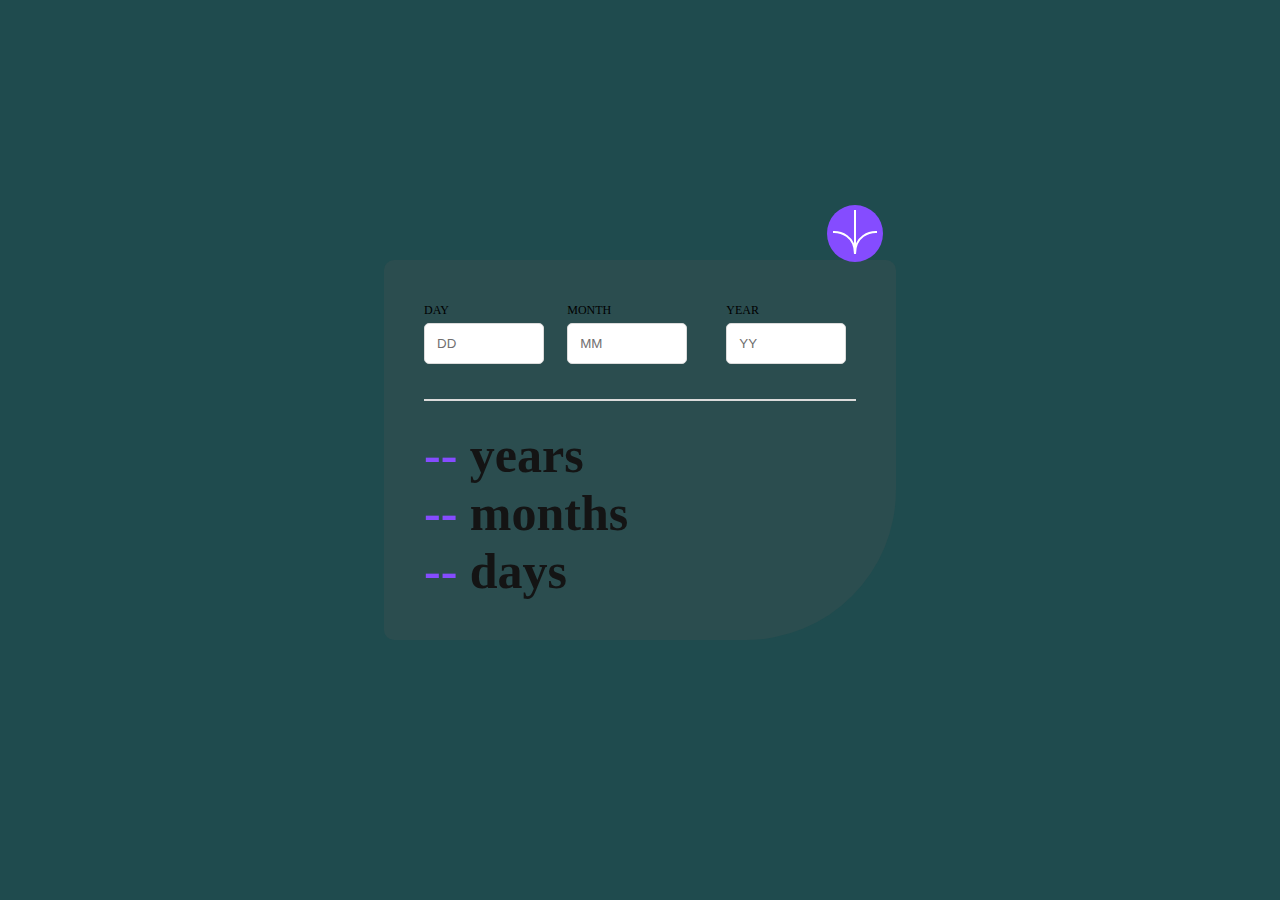
==== index.html @ 721d61b0 "first commit" ====
<!DOCTYPE html>
<html lang="en">
  <head>
    <meta charset="UTF-8" />
    <meta name="viewport" content="width=device-width, initial-scale=1.0" />
    <!-- displays site properly based on user's device -->
    <link
      rel="icon"
      type="image/png"
      sizes="32x32"
      href="./assets/images/favicon-32x32.png" />
    <title>Frontend Mentor | Age calculator app</title>
    <link rel="stylesheet" href="/index.css" />
  </head>
  <body>
    <div class="center">
      <div class="general-container">
        <nav>
          <form
            action=""
            onsubmit="event.preventDefault();document.querySelector('.calculate-btn').click()"

            class="input-container">
            <label for="day">
              <span>DAY</span>
              <input type="number" name="day" id="day-input" placeholder="DD" />
            </label>
            <label for="month">
              <span>MONTH</span>
              <input
                type="number"
                name="month"
                id="month-input"
                placeholder="MM" />
            </label>
            <label for="year">
              <span>YEAR</span>
              <input
                type="number"
                name="year"
                id="year-input"
                placeholder="YY" />
            </label>
            <button type="submit" style="display: none"></button>
          </form>
          <aside>
            <hr />
            <button class="calculate-btn">
              <img src="/assets/images/icon-arrow.svg" alt="" />
            </button>
          </aside>
        </nav>
        <main>
          <div class="input-output">
            <h1><span class="dash yearOutput">--</span> years</h1>
            <h1><span class="dash monthOutput">--</span> months</h1>
            <h1><span class="dash dayOutput">--</span> days</h1>
          </div>
        </main>
      </div>
    </div>
    <script src="index.js"></script>
  </body>
</html>
---- index.css ----
* {
  margin: 0;
  padding: 0;
  box-sizing: border-box;
}
:root {
  --Purple: hsl(259, 100%, 65%);
  --Light-red: hsl(0, 100%, 67%);
  --White: hsl(0, 0%, 100%);
  --Off-white: hsl(0, 0%, 94%);
  --Light-grey: hsl(0, 0%, 86%);
  --Smokey-grey: hsl(0, 1%, 44%);
  --Off-black: hsl(0, 0%, 8%);
  --bgcolor: rgb(31, 75, 78);
}
.center {
  display: flex;
  justify-content: center;
  align-items: center;
  height: 100vh;
  background: rgb(31, 75, 78);
  /* background-color: var(--Smokey-grey); */
}
.general-container {
  /* background-color: var(--Off-white); */
  padding: 40px;
  border-radius: 10px 10px 150px 10px;
  width: 40%;
  margin: auto;
  background: rgb(43, 77, 79);
}
.input-container {
  display: flex;
  gap: 20px;
}
input {
  width: 120px;
  padding: 12px;
  margin: 5px 0;
  background: var(--White);
  outline: none;
  border: 1px solid var(--Light-grey);
  border-radius: 5px;
}
input:hover {
  cursor: pointer;
  border: 1px solid var(--Purple);
  transition-delay: 0.2s;
  transition: ease-in-out;
}
input:focus {
  background-color: var(--Purple);
  transition: all 2s;
}
input::placeholder {
  color: var(--Smokey-grey);
}
input::-webkit-outer-spin-button,
input::-webkit-inner-spin-button {
  -webkit-appearance: none;
  margin: 0;
}
label span {
  font-size: 12px;
}
hr {
  margin-top: 30px;
  margin-bottom: 25px;
  border: 0.01px solid var(--Light-grey);
  position: relative;
}
aside .calculate-btn {
  /* display: flex;
  justify-items: center; */
  overflow: hidden;
  position: fixed;
  right: 31%;
  top: 205px;
  border: none;
  padding: 5px;
  border-radius: 50%;
  background: var(--Purple);
}
.calculate-btn:hover {
  background: var(--Off-black);
  cursor: pointer;
  transition: ease-in-out;
  transition-delay: 0.02s;
}
.input-output .dash {
  color: var(--Purple);
}
.input-output h1 {
  font-size: 50px;
  color: var(--Off-black);
}
label .error {
  color: var(--Light-red);
  font-size: 14px;
}
.input-container.error label span {
  color: var(--Light-red);
}
.input-container.error label input {
  border: 1px solid var(--Light-red);
}
.input-container.error input,
::placeholder {
  color: var(--Light-red);
}
@media (max-width: 500px) {
  .center {
    display: flex;
    justify-content: center;
    align-items: center;
    /* height: 100px; */
  }
  .general-container {
    padding: 25px 40px;
    width: 80%;
    height: 400px;
  }
  input {
    width: 70px;
  }
  hr {
    margin-top: 40px;
    margin-bottom: 50px;
  }
  .input-output h1 {
    font-size: 40px;
  }
  aside .calculate-btn {
    position: fixed;
    right: 211px;
    top: 352px;
    padding: 5px;
    overflow: hidden;
    position: fixed;
  }
}
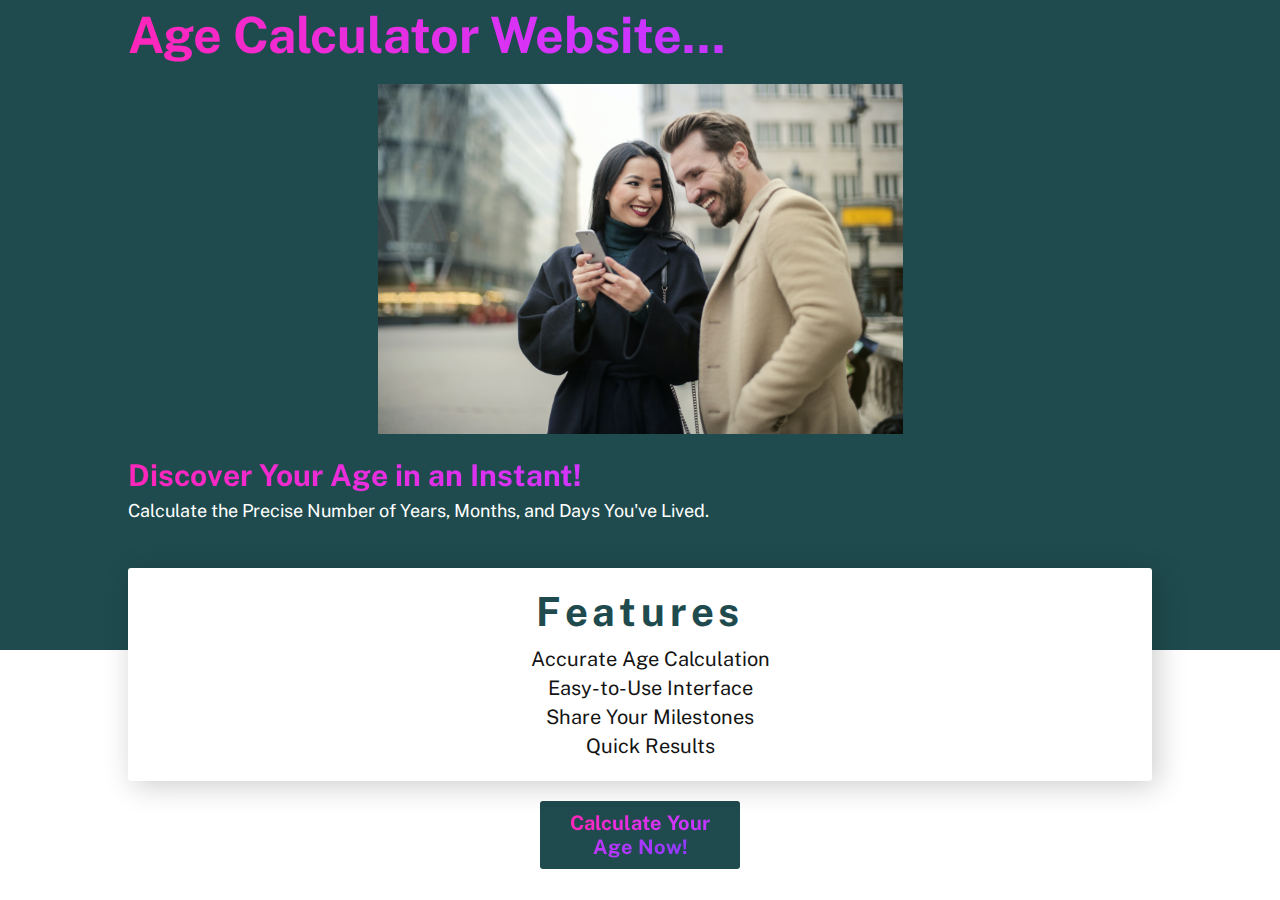
==== commit 2d6f2616: "first commit" ====
--- a/index.html
+++ b/index.html
@@ -3,62 +3,64 @@
   <head>
     <meta charset="UTF-8" />
     <meta name="viewport" content="width=device-width, initial-scale=1.0" />
-    <!-- displays site properly based on user's device -->
+    <title>Age Calculator Home Page</title>
     <link
-      rel="icon"
-      type="image/png"
-      sizes="32x32"
-      href="./assets/images/favicon-32x32.png" />
-    <title>Frontend Mentor | Age calculator app</title>
+      rel="stylesheet"
+      href="https://cdnjs.cloudflare.com/ajax/libs/font-awesome/6.4.2/css/all.min.css"
+      integrity="sha512-z3gLpd7yknf1YoNbCzqRKc4qyor8gaKU1qmn+CShxbuBusANI9QpRohGBreCFkKxLhei6S9CQXFEbbKuqLg0DA=="
+      crossorigin="anonymous"
+      referrerpolicy="no-referrer" />
+
+    <link rel="stylesheet" href="/index.css" />
     <link rel="stylesheet" href="/index.css" />
   </head>
   <body>
-    <div class="center">
-      <div class="general-container">
-        <nav>
-          <form
-            action=""
-            onsubmit="event.preventDefault();document.querySelector('.calculate-btn').click()"
+    <div class="bg-container">
+      <header>
+        <div class="header-head container">
+          <h1>Age Calculator Website...</h1>
+        </div>
+      </header>
+      <picture>
+        <div class="personImg">
+          <img id="random-image" src="" alt="" />
+        </div>
+      </picture>
 
-            class="input-container">
-            <label for="day">
-              <span>DAY</span>
-              <input type="number" name="day" id="day-input" placeholder="DD" />
-            </label>
-            <label for="month">
-              <span>MONTH</span>
-              <input
-                type="number"
-                name="month"
-                id="month-input"
-                placeholder="MM" />
-            </label>
-            <label for="year">
-              <span>YEAR</span>
-              <input
-                type="number"
-                name="year"
-                id="year-input"
-                placeholder="YY" />
-            </label>
-            <button type="submit" style="display: none"></button>
-          </form>
-          <aside>
-            <hr />
-            <button class="calculate-btn">
-              <img src="/assets/images/icon-arrow.svg" alt="" />
-            </button>
-          </aside>
-        </nav>
-        <main>
-          <div class="input-output">
-            <h1><span class="dash yearOutput">--</span> years</h1>
-            <h1><span class="dash monthOutput">--</span> months</h1>
-            <h1><span class="dash dayOutput">--</span> days</h1>
-          </div>
-        </main>
-      </div>
+      <section class="container">
+        <div class="section-header">
+          <h2>Discover Your Age in an Instant!</h2>
+          <p>
+            Calculate the Precise Number of Years, Months, and Days You've Lived.
+          </p>
+        </div>
+        <div class="content-container">
+          <ul class="features">
+            <h3>Features</h3>
+            <span>
+              <i class="fa-solid fa-circle-check" style="color: #1f4b4e"></i>
+              <li>Accurate Age Calculation</li>
+            </span>
+            <span>
+              <i class="fa-solid fa-circle-check" style="color: #1f4b4e"></i>
+              <li>Easy-to-Use Interface</li>
+            </span>
+            <span>
+              <i class="fa-solid fa-circle-check" style="color: #1f4b4e"></i>
+              <li>Share Your Milestones</li>
+            </span>
+            <span>
+              <i class="fa-solid fa-circle-check" style="color: #1f4b4e"></i>
+              <li>Quick Results</li>
+            </span>
+          </ul>
+          <button><a href="app.html">Calculate Your Age Now!</a></button>
+        </div>
+      </section>
     </div>
-    <script src="index.js"></script>
+    <script src="/index.js"></script>
   </body>
 </html>
+<!-- [Landing Page ]
+
+ -->
--- a/index.css
+++ b/index.css
@@ -1,3 +1,5 @@
+@import url("https://fonts.googleapis.com/css2?family=Public+Sans:wght@300;400;700&display=swap");
+
 * {
   margin: 0;
   padding: 0;
@@ -12,130 +14,177 @@
   --Smokey-grey: hsl(0, 1%, 44%);
   --Off-black: hsl(0, 0%, 8%);
   --bgcolor: rgb(31, 75, 78);
+  --border-radius: 3px;
+  --box-shadow: 5px 5px 30px rgba(0, 0, 0, 0.2);
+  --font-family: "Public Sans", sans-serif;
 }
-.center {
+body {
+  font-family: var(--font-family);
+  height: 100vh;
+}
+
+.container {
+  max-width: 80%;
+  margin: 0 auto;
+}
+.bg-container {
+  background-color: var(--bgcolor);
+  width: 100%;
+  height: 650px;
+  position: relative;
+}
+.header-head {
+  background-color: var(--bgcolor);
+  padding-top: 5px;
+}
+.header-head h1 {
+  background: linear-gradient(
+    270deg,
+    #903aff 0%,
+    #d434fe 56.42%,
+    #ff26b9 99.99%,
+    #fe34b9 100%
+  );
+  background-clip: text;
+  -webkit-text-fill-color: transparent;
+  -webkit-background-clip: text;
+  /* color: var(--White); */
+  font-size: 50px;
+}
+.personImg {
+  width: 100%;
+  /* height: 350px; */
+  margin-top: 20px;
+  background-position: center;
+  background-repeat: no-repeat;
+  background-attachment: fixed;
+  background-size: cover;
+  object-fit: cover;
+}
+#random-image {
+  height: 350px;
+  width: 100%;
+  object-fit: contain;
+  background-position: center;
+  background-attachment: fixed;
+}
+.section-header {
+  margin-top: 20px;
+  line-height: 2.2rem;
+  color: var(--White);
+}
+.section-header h2 {
+  font-size: 30px;
+  background: linear-gradient(
+    270deg,
+    #903aff 0%,
+    #d434fe 56.42%,
+    #ff26b9 99.99%,
+    #fe34b9 100%
+  );
+  background-clip: text;
+  -webkit-background-clip: text;
+  -webkit-text-fill-color: transparent;
+}
+.section-header p {
+  font-size: 18px;
+}
+.features {
+  background-color: var(--White);
+  color: var(--Off-black);
+  text-align: center;
+  margin-top: 40px;
+  padding: 20px 0;
+  border-radius: var(--border-radius);
+  box-shadow: var(--box-shadow);
+  position: relative;
+}
+span {
   display: flex;
+  align-items: center;
   justify-content: center;
-  align-items: center;
-  height: 100vh;
-  background: rgb(31, 75, 78);
-  /* background-color: var(--Smokey-grey); */
-}
-.general-container {
-  /* background-color: var(--Off-white); */
-  padding: 40px;
-  border-radius: 10px 10px 150px 10px;
-  width: 40%;
-  margin: auto;
-  background: rgb(43, 77, 79);
-}
-.input-container {
-  display: flex;
   gap: 20px;
 }
-input {
-  width: 120px;
-  padding: 12px;
-  margin: 5px 0;
-  background: var(--White);
-  outline: none;
-  border: 1px solid var(--Light-grey);
-  border-radius: 5px;
+.features h3 {
+  color: var(--bgcolor);
+  font-size: 40px;
+  text-align: center;
+  letter-spacing: 0.3rem;
+  padding-bottom: 10px;
 }
-input:hover {
+ul li {
+  list-style-type: none;
+  font-size: 20px;
+  line-height: 1.8rem;
+}
+button {
+  background-color: var(--bgcolor);
+  border: none;
+  padding: 10px;
+  width: 200px;
+  border-radius: var(--border-radius);
   cursor: pointer;
-  border: 1px solid var(--Purple);
-  transition-delay: 0.2s;
-  transition: ease-in-out;
+  font-family: var(--font-family);
+  display: block;
+  margin: 20px auto;
 }
-input:focus {
-  background-color: var(--Purple);
-  transition: all 2s;
+button a {
+  text-decoration: none;
+  background: linear-gradient(
+    270deg,
+    #903aff 0%,
+    #d434fe 56.42%,
+    #ff26b9 99.99%,
+    #fe34b9 100%
+  );
+  background-clip: text;
+  -webkit-background-clip: text;
+  -webkit-text-fill-color: transparent;
+  font-weight: 700;
+  font-size: 20px;
+  text-align: center;
 }
-input::placeholder {
-  color: var(--Smokey-grey);
-}
-input::-webkit-outer-spin-button,
-input::-webkit-inner-spin-button {
-  -webkit-appearance: none;
-  margin: 0;
-}
-label span {
-  font-size: 12px;
-}
-hr {
-  margin-top: 30px;
-  margin-bottom: 25px;
-  border: 0.01px solid var(--Light-grey);
-  position: relative;
-}
-aside .calculate-btn {
-  /* display: flex;
-  justify-items: center; */
-  overflow: hidden;
-  position: fixed;
-  right: 31%;
-  top: 205px;
-  border: none;
-  padding: 5px;
-  border-radius: 50%;
-  background: var(--Purple);
-}
-.calculate-btn:hover {
-  background: var(--Off-black);
-  cursor: pointer;
-  transition: ease-in-out;
-  transition-delay: 0.02s;
-}
-.input-output .dash {
-  color: var(--Purple);
-}
-.input-output h1 {
-  font-size: 50px;
-  color: var(--Off-black);
-}
-label .error {
-  color: var(--Light-red);
-  font-size: 14px;
-}
-.input-container.error label span {
-  color: var(--Light-red);
-}
-.input-container.error label input {
-  border: 1px solid var(--Light-red);
-}
-.input-container.error input,
-::placeholder {
-  color: var(--Light-red);
-}
+
 @media (max-width: 500px) {
-  .center {
-    display: flex;
-    justify-content: center;
-    align-items: center;
-    /* height: 100px; */
+  .bg-container {
+    height: 450px;
+    position: relative;
   }
-  .general-container {
-    padding: 25px 40px;
-    width: 80%;
-    height: 400px;
+  .header-head h1 {
+    color: var(--White);
+    font-size: 24px;
   }
-  input {
-    width: 70px;
+  #random-image {
+    height: 200px;
   }
-  hr {
-    margin-top: 40px;
-    margin-bottom: 50px;
+  .section-header {
+    line-height: 1.6rem;
   }
-  .input-output h1 {
-    font-size: 40px;
+  .section-header h2 {
+    font-size: 19px;
   }
-  aside .calculate-btn {
-    position: fixed;
-    right: 211px;
-    top: 352px;
-    padding: 5px;
-    overflow: hidden;
-    position: fixed;
+  .section-header p {
+    font-size: 14px;
+    font-size: 300;
+  }
+  .content-container {
+    color: var(--White);
+    line-height: 1.4rem;
+  }
+  ul li {
+    list-style-type: none;
+    font-size: 16px;
+    line-height: 1.5rem;
+  }
+  .features h3 {
+    font-size: 30px;
+    letter-spacing: 0.2;
+  }
+  button {
+    padding: 10px;
+    width: 100%;
+  }
+  button a {
+    font-size: 18px;
   }
 }
--- a/index.css
+++ b/index.css
@@ -1,3 +1,5 @@
+@import url("https://fonts.googleapis.com/css2?family=Public+Sans:wght@300;400;700&display=swap");
+
 * {
   margin: 0;
   padding: 0;
@@ -12,130 +14,177 @@
   --Smokey-grey: hsl(0, 1%, 44%);
   --Off-black: hsl(0, 0%, 8%);
   --bgcolor: rgb(31, 75, 78);
+  --border-radius: 3px;
+  --box-shadow: 5px 5px 30px rgba(0, 0, 0, 0.2);
+  --font-family: "Public Sans", sans-serif;
 }
-.center {
+body {
+  font-family: var(--font-family);
+  height: 100vh;
+}
+
+.container {
+  max-width: 80%;
+  margin: 0 auto;
+}
+.bg-container {
+  background-color: var(--bgcolor);
+  width: 100%;
+  height: 650px;
+  position: relative;
+}
+.header-head {
+  background-color: var(--bgcolor);
+  padding-top: 5px;
+}
+.header-head h1 {
+  background: linear-gradient(
+    270deg,
+    #903aff 0%,
+    #d434fe 56.42%,
+    #ff26b9 99.99%,
+    #fe34b9 100%
+  );
+  background-clip: text;
+  -webkit-text-fill-color: transparent;
+  -webkit-background-clip: text;
+  /* color: var(--White); */
+  font-size: 50px;
+}
+.personImg {
+  width: 100%;
+  /* height: 350px; */
+  margin-top: 20px;
+  background-position: center;
+  background-repeat: no-repeat;
+  background-attachment: fixed;
+  background-size: cover;
+  object-fit: cover;
+}
+#random-image {
+  height: 350px;
+  width: 100%;
+  object-fit: contain;
+  background-position: center;
+  background-attachment: fixed;
+}
+.section-header {
+  margin-top: 20px;
+  line-height: 2.2rem;
+  color: var(--White);
+}
+.section-header h2 {
+  font-size: 30px;
+  background: linear-gradient(
+    270deg,
+    #903aff 0%,
+    #d434fe 56.42%,
+    #ff26b9 99.99%,
+    #fe34b9 100%
+  );
+  background-clip: text;
+  -webkit-background-clip: text;
+  -webkit-text-fill-color: transparent;
+}
+.section-header p {
+  font-size: 18px;
+}
+.features {
+  background-color: var(--White);
+  color: var(--Off-black);
+  text-align: center;
+  margin-top: 40px;
+  padding: 20px 0;
+  border-radius: var(--border-radius);
+  box-shadow: var(--box-shadow);
+  position: relative;
+}
+span {
   display: flex;
+  align-items: center;
   justify-content: center;
-  align-items: center;
-  height: 100vh;
-  background: rgb(31, 75, 78);
-  /* background-color: var(--Smokey-grey); */
-}
-.general-container {
-  /* background-color: var(--Off-white); */
-  padding: 40px;
-  border-radius: 10px 10px 150px 10px;
-  width: 40%;
-  margin: auto;
-  background: rgb(43, 77, 79);
-}
-.input-container {
-  display: flex;
   gap: 20px;
 }
-input {
-  width: 120px;
-  padding: 12px;
-  margin: 5px 0;
-  background: var(--White);
-  outline: none;
-  border: 1px solid var(--Light-grey);
-  border-radius: 5px;
+.features h3 {
+  color: var(--bgcolor);
+  font-size: 40px;
+  text-align: center;
+  letter-spacing: 0.3rem;
+  padding-bottom: 10px;
 }
-input:hover {
+ul li {
+  list-style-type: none;
+  font-size: 20px;
+  line-height: 1.8rem;
+}
+button {
+  background-color: var(--bgcolor);
+  border: none;
+  padding: 10px;
+  width: 200px;
+  border-radius: var(--border-radius);
   cursor: pointer;
-  border: 1px solid var(--Purple);
-  transition-delay: 0.2s;
-  transition: ease-in-out;
+  font-family: var(--font-family);
+  display: block;
+  margin: 20px auto;
 }
-input:focus {
-  background-color: var(--Purple);
-  transition: all 2s;
+button a {
+  text-decoration: none;
+  background: linear-gradient(
+    270deg,
+    #903aff 0%,
+    #d434fe 56.42%,
+    #ff26b9 99.99%,
+    #fe34b9 100%
+  );
+  background-clip: text;
+  -webkit-background-clip: text;
+  -webkit-text-fill-color: transparent;
+  font-weight: 700;
+  font-size: 20px;
+  text-align: center;
 }
-input::placeholder {
-  color: var(--Smokey-grey);
-}
-input::-webkit-outer-spin-button,
-input::-webkit-inner-spin-button {
-  -webkit-appearance: none;
-  margin: 0;
-}
-label span {
-  font-size: 12px;
-}
-hr {
-  margin-top: 30px;
-  margin-bottom: 25px;
-  border: 0.01px solid var(--Light-grey);
-  position: relative;
-}
-aside .calculate-btn {
-  /* display: flex;
-  justify-items: center; */
-  overflow: hidden;
-  position: fixed;
-  right: 31%;
-  top: 205px;
-  border: none;
-  padding: 5px;
-  border-radius: 50%;
-  background: var(--Purple);
-}
-.calculate-btn:hover {
-  background: var(--Off-black);
-  cursor: pointer;
-  transition: ease-in-out;
-  transition-delay: 0.02s;
-}
-.input-output .dash {
-  color: var(--Purple);
-}
-.input-output h1 {
-  font-size: 50px;
-  color: var(--Off-black);
-}
-label .error {
-  color: var(--Light-red);
-  font-size: 14px;
-}
-.input-container.error label span {
-  color: var(--Light-red);
-}
-.input-container.error label input {
-  border: 1px solid var(--Light-red);
-}
-.input-container.error input,
-::placeholder {
-  color: var(--Light-red);
-}
+
 @media (max-width: 500px) {
-  .center {
-    display: flex;
-    justify-content: center;
-    align-items: center;
-    /* height: 100px; */
+  .bg-container {
+    height: 450px;
+    position: relative;
   }
-  .general-container {
-    padding: 25px 40px;
-    width: 80%;
-    height: 400px;
+  .header-head h1 {
+    color: var(--White);
+    font-size: 24px;
   }
-  input {
-    width: 70px;
+  #random-image {
+    height: 200px;
   }
-  hr {
-    margin-top: 40px;
-    margin-bottom: 50px;
+  .section-header {
+    line-height: 1.6rem;
   }
-  .input-output h1 {
-    font-size: 40px;
+  .section-header h2 {
+    font-size: 19px;
   }
-  aside .calculate-btn {
-    position: fixed;
-    right: 211px;
-    top: 352px;
-    padding: 5px;
-    overflow: hidden;
-    position: fixed;
+  .section-header p {
+    font-size: 14px;
+    font-size: 300;
+  }
+  .content-container {
+    color: var(--White);
+    line-height: 1.4rem;
+  }
+  ul li {
+    list-style-type: none;
+    font-size: 16px;
+    line-height: 1.5rem;
+  }
+  .features h3 {
+    font-size: 30px;
+    letter-spacing: 0.2;
+  }
+  button {
+    padding: 10px;
+    width: 100%;
+  }
+  button a {
+    font-size: 18px;
   }
 }
